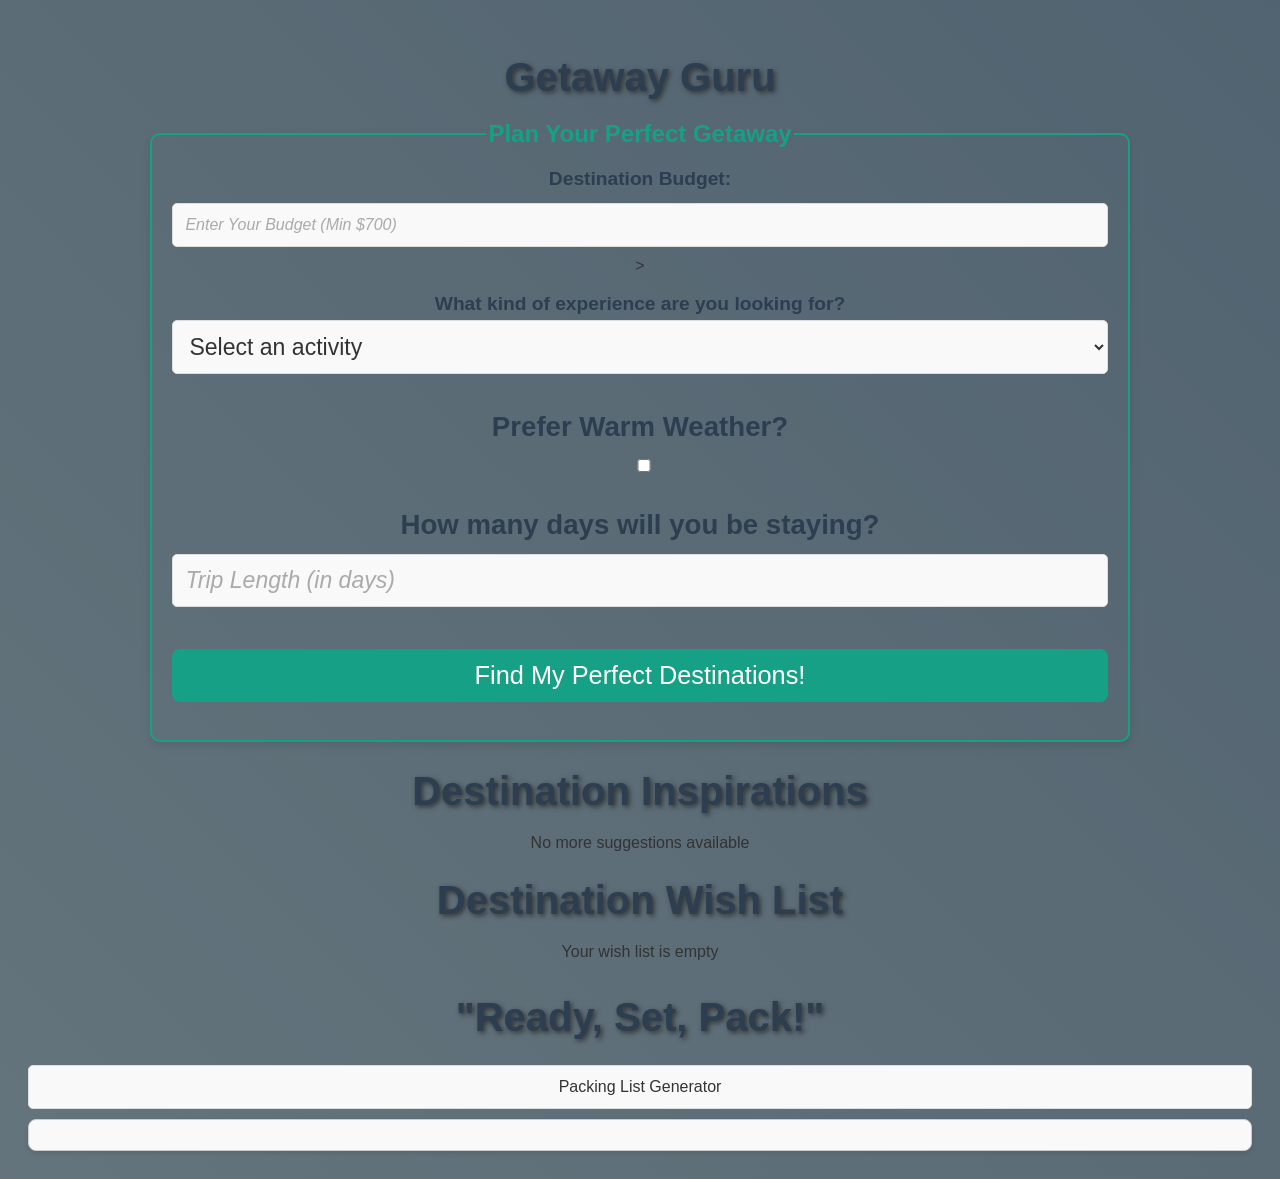
==== final/index.html @ 66430180 "added final to pub folder" ====
<!DOCTYPE html>
<html lang="en">
<head>
    <meta charset="UTF-8">
    <meta name="viewport" content="width=device-width, initial-scale=1.0">
    <title>Getaway Guru</title>

    <script type="module" src="main.js"></script>
    <script type="module" src="destinations.js"></script>
    <link rel="stylesheet" href="style.css">
</head>
<body>
   
    <H1> Getaway Guru</H1>
    <form id="travel-form">
        <fieldset>
            <legend>Plan Your Perfect Getaway</legend>
            <label for="budget">Destination Budget:</label>
            <input type="text" id="budget" name="budget" required min="700" placeholder="Enter Your Budget (Min $700)">> <br><br>
            
            <label for="activities">What kind of experience are you looking for?<label>
            <select id="activities" name="activities" required>
                <option value="" disabled selected>Select an activity</option>
                <option value="Winter-Activities">Winter Thrills - Embrace the cold and feel the excitement.</option>
                <option value="Sports">Sun-Seeker - Your ultimate escape to warm, sunny days.</option>
                <option value="Touristy Activities">Relax & Explore - Perfect for unwinding and finding your next escape.</option>
            </select> <br><br>
            
            <label for="warm-weather">Prefer Warm Weather?</label>
            <input type="checkbox" id="warm-weather" name="warm-weather"><br><br>
            
            <label for="days">How many days will you be staying?</label>
            <input type="number" id="days" name="days" required min="1"placeholder="Trip Length (in days)"><br><br>
            
            <button type="submit">Find My Perfect Destinations!</button>
        </fieldset>
    </form>
    <div id="destination-output"></div>
    <div id="savedDestinations"></div>

    <div id="packing-list-section">
        <h2>"Ready, Set, Pack!"</h2>
        <button id="generate-packing-list">Packing List Generator</button>
        <div id="packing-list-output"></div>
    </div>
    </body>
    
</html>
---- final/style.css ----
/* Ensure box-sizing includes padding and borders */
*,
*::before,
*::after {
  box-sizing: border-box;
}

/* Style for the destinations table */
.destinations-table {
  width: 100%;
  border-collapse: collapse;
  margin-top: 20px;
  box-shadow: 0 4px 8px rgba(0, 0, 0, 0.1);
  overflow: hidden;
  border-radius: 12px;
  font-family: "Arial", sans-serif;
  background-color: #f4f7fb; /* Softer background color */
  color: #333;
  border: 1px solid #ddd;
  table-layout: auto; /* Automatically adjust table columns */
}

/* Style for table header */
.destinations-table th {
  padding: 15px;
  text-align: center;
  background-color: #2c3e50; /* Darker, more readable header color */
  color: #ecf0f1;
  font-size: 1.1em;
  font-weight: bold;
  letter-spacing: 0.5px;
  border: 1px solid #bbb;
  text-transform: uppercase;
}

/* Style for table cells */
.destinations-table td {
  padding: 12px;
  text-align: center;
  border: 1px solid #ddd;
  font-size: 1em;
  background-color: #ffffff;
  color: #333;
  word-wrap: break-word;
  white-space: normal;
}

/* Sticky table header */
.destinations-table thead {
  background-color: #2c3e50;
  position: sticky;
  top: 0;
  z-index: 1;
  box-shadow: 0 2px 5px rgba(0, 0, 0, 0.2);
}

/* Style for alternating row colors */
.destinations-table tbody tr:nth-child(even) {
  background-color: #ecf0f1;
}

.destinations-table tbody tr:nth-child(odd) {
  background-color: #f9f9f9;
}

/* Hover effect for rows */
.destinations-table tbody tr:hover {
  background-color: #f0f0f0;
  transition: background-color 0.3s ease;
  box-shadow: 0 0 10px rgba(0, 0, 0, 0.1);
  transform: scale(1.02);
}

/* Add subtle row transition effect */
.destinations-table td,
.destinations-table th {
  transition: background-color 0.3s, color 0.3s;
}

/* Style for page background */
body {
  background: linear-gradient(45deg, #7f8c8d, #34495e); /* Neutral gradient */
  background-size: 400% 400%;
  animation: backgroundMove 10s infinite;
  font-family: "Arial", sans-serif;
  color: #333;
  text-align: center;
  padding: 20px;
}

@keyframes backgroundMove {
  0% {
    background-position: 0% 50%;
  }
  50% {
    background-position: 100% 50%;
  }
  100% {
    background-position: 0% 50%;
  }
}

/* Style for headers */
h1,
h2 {
  font-size: 2.5em;
  color: #2c3e50; /* Darker color for better contrast */
  text-shadow: 2px 2px 5px #333;
  margin-bottom: 20px;
}

h1:hover,
h2:hover {
  color: #70a1d7;
  text-shadow: 4px 4px 8px rgba(0, 0, 0, 0.8);
  transition: color 0.3s, text-shadow 0.3s;
}

/* Button styles for all buttons */
button,
.input-button {
  padding: 15px 30px;
  font-size: 1.2em;
  color: #fff;
  background-color: #16a085; /* Teal color */
  border: none;
  border-radius: 12px;
  cursor: pointer;
  margin-top: 15px;
  transition: background-color 0.3s ease, transform 0.3s ease;
  display: inline-block;
  text-align: center;
}

button:hover,
.input-button:hover {
  background-color: #1abc9c; /* Lighter teal on hover */
  transform: scale(1.05);
}

/* Style icons inside buttons */
.button .material-icons {
  vertical-align: middle;
  margin-right: 8px;
  font-size: 1.2em;
}

/* Floating placeholder */
input[type="text"]::placeholder,
input[type="number"]::placeholder {
  color: #aaa; /* Light gray placeholder */
  font-style: italic;
}

/* Fieldset styling */
fieldset {
  border: 2px solid #16a085; /* Teal border for fieldset */
  padding: 20px;
  margin: 20px auto;
  width: 80%;
  border-radius: 10px;
  box-shadow: 0 4px 8px rgba(0, 0, 0, 0.1);
}

/* Style for the form legend */
legend {
  font-size: 1.5em;
  font-weight: bold;
  color: #16a085;
}

/* Style for the labels and inputs */
label {
  font-size: 1.2em;
  color: #2c3e50;
  font-weight: bold;
  margin-bottom: 8px;
  display: block;
}

/* Inputs, selects, and buttons consistency */
input, select, button {
  font-size: 1em; /* Consistent font size */
  padding: 12px;
  margin-top: 5px;
  margin-bottom: 10px;
  width: 100%;
  border-radius: 5px;
  border: 1px solid #ddd;
  background-color: #f9f9f9; /* Light background color */
  color: #333; /* Dark text */
}

input[type="number"]:focus,
input[type="text"]:focus,
select:focus {
  border-color: #16a085;
  outline: none;
  background-color: #ecf0f1; /* Light gray background when focused */
}

/* Button styling */
button[type="submit"] {
  background-color: #16a085; /* Teal background for consistency */
  color: white;
  padding: 12px 24px;
  border: none;
  border-radius: 8px;
  font-size: 1.1em;
  cursor: pointer;
  transition: background-color 0.3s ease;
}

button[type="submit"]:hover {
  background-color: #1abc9c;
}

button[type="submit"]:disabled {
  background-color: #cccccc;
  cursor: not-allowed;
}
/* Target the packing list container */
#packing-list-output {
  font-size: 1.2rem; /* Make text slightly larger */
  color: #333; /* Use a dark gray for better readability */
  background-color: #f9f9f9; /* Light background to make it stand out */
  border: 1px solid #ccc; /* Add a subtle border */
  padding: 15px; /* Add padding for better spacing */
  border-radius: 8px; /* Soften edges */
  box-shadow: 0 2px 4px rgba(0, 0, 0, 0.1); /* Add a subtle shadow for depth */
}

/* Style individual list items */
#packing-list-output p {
  margin: 8px 0; /* Add spacing between items */
  color: #007bff; /* Use a modern blue for the text */
  font-weight: bold; /* Make text slightly bold */
}
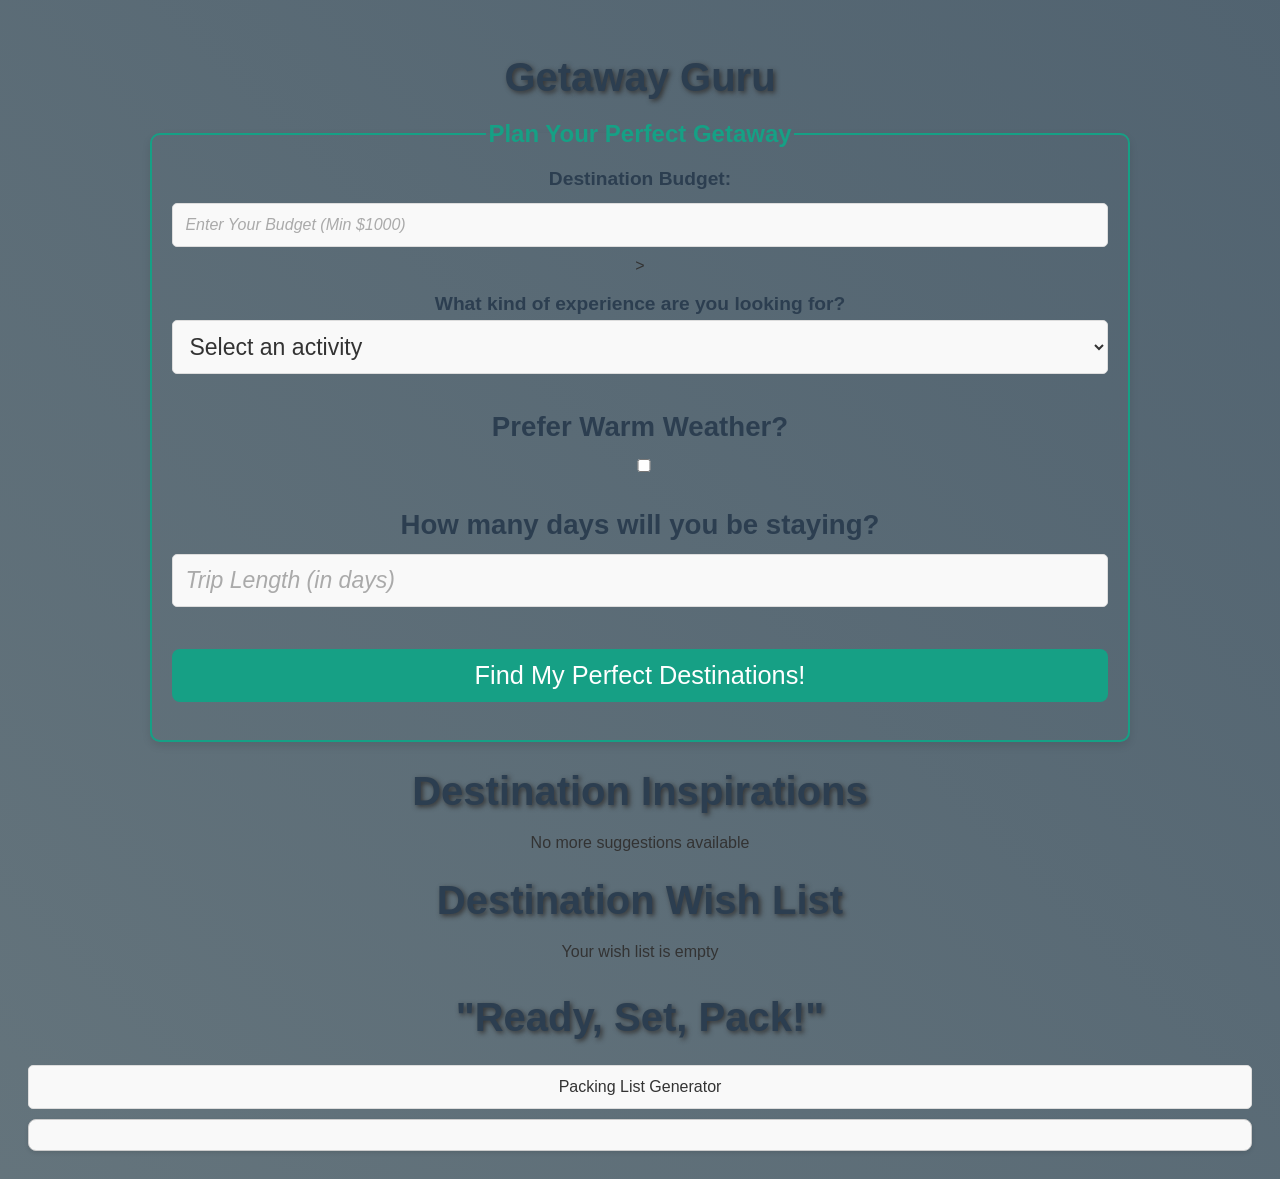
==== commit 57fd2cfd: "updated min value" ====
--- a/final/index.html
+++ b/final/index.html
@@ -16,7 +16,7 @@
         <fieldset>
             <legend>Plan Your Perfect Getaway</legend>
             <label for="budget">Destination Budget:</label>
-            <input type="text" id="budget" name="budget" required min="700" placeholder="Enter Your Budget (Min $700)">> <br><br>
+            <input type="text" id="budget" name="budget" required min="1000" placeholder="Enter Your Budget (Min $1000)">> <br><br>
             
             <label for="activities">What kind of experience are you looking for?<label>
             <select id="activities" name="activities" required>
